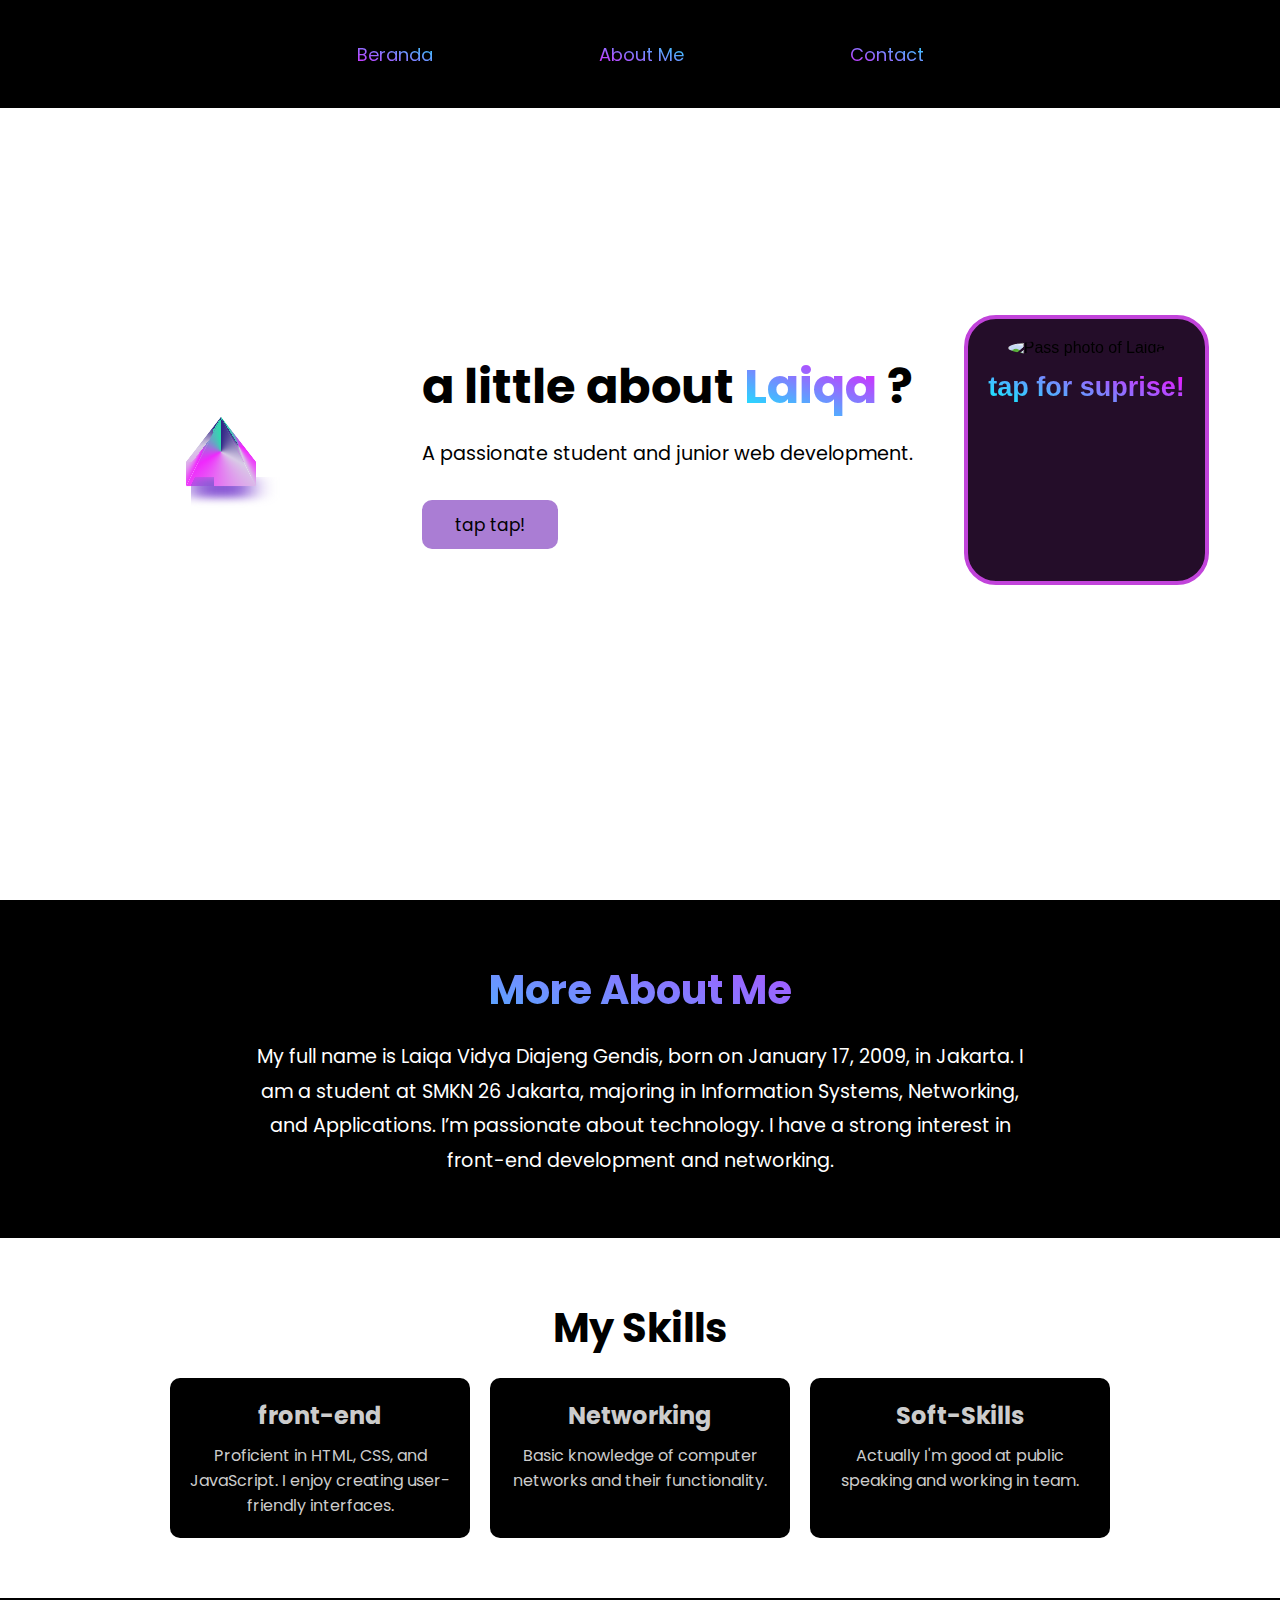
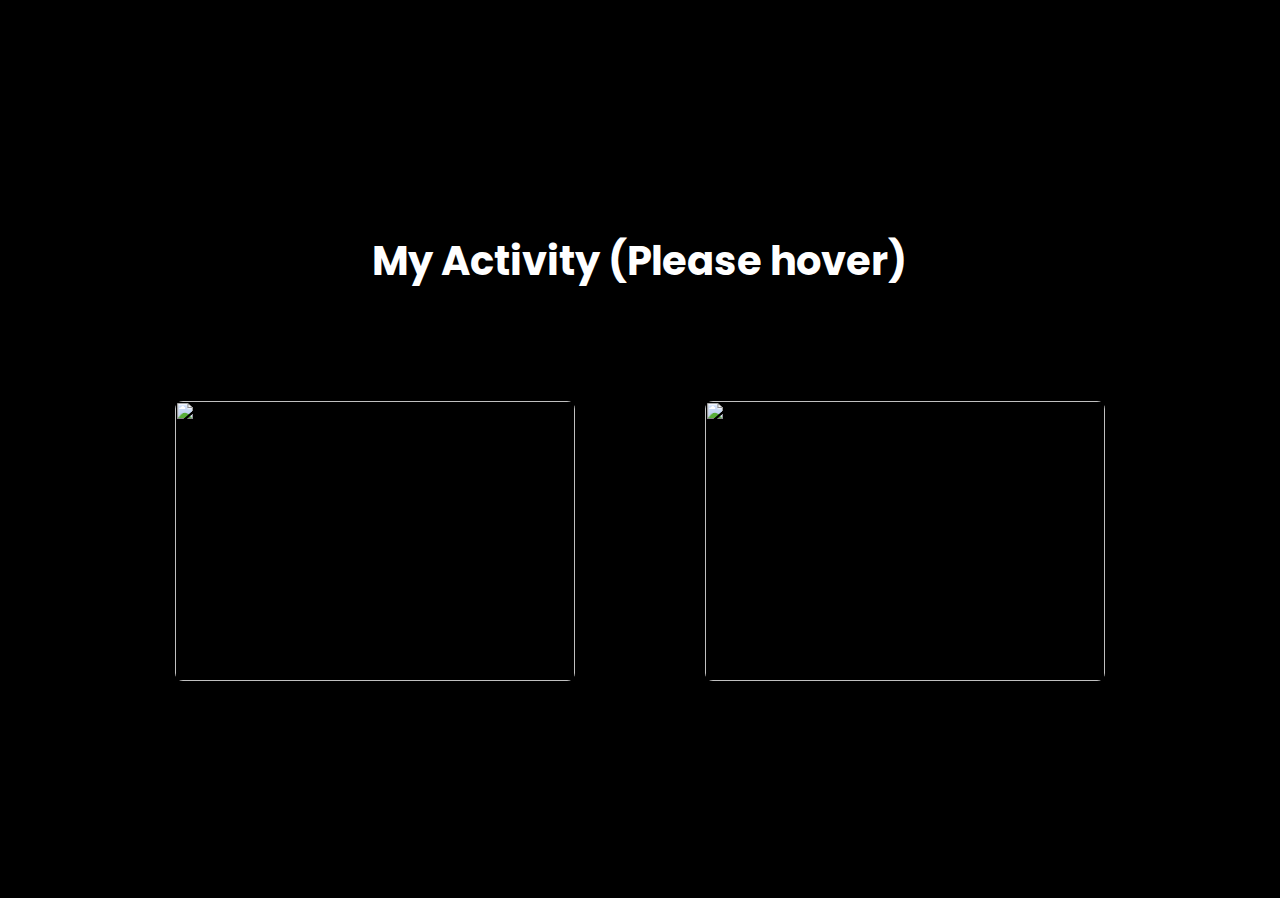
==== aboutme.html @ cf268372 "Add files via upload" ====
<!DOCTYPE html>
<html lang="en">
<head>
    <meta charset="UTF-8">
    <meta name="viewport" content="width=device-width, initial-scale=1.0">
    <title>Portofolio</title>
    <link rel="stylesheet" href="aboutme.css">
    <link rel="preconnect" href="https://fonts.googleapis.com">
    <link rel="preconnect" href="https://fonts.gstatic.com" crossorigin>
    <link href="https://fonts.googleapis.com/css2?family=Poppins:ital,wght@0,100;0,200;0,300;0,400;0,500;0,600;0,700;0,800;0,900;1,100;1,200;1,300;1,400;1,500;1,600;1,700;1,800;1,900&display=swap" rel="stylesheet">
</head>
<body>
    <!-- navbar -->
    <nav class="navbar">
        <ul>
            <li><a href="index.html" class="link">Beranda</a></li>
            <li><a href="aboutme.html" class="link">About Me</a></li>
            <li><a href="contact.html" class="link">Contact</a></li>
        </ul>
    </nav>
    <!-- navbar end -->

     <!-- Hero Section -->
     <section class="hero">
      <div class="pyramid-loader">
        <div class="wrapper1">
          <span class="side side1"></span>
          <span class="side side2"></span>
          <span class="side side3"></span>
          <span class="side side4"></span>
          <span class="shadow"></span>
        </div>  
      </div>
        <div class="container">
            <h2>a little about <span>Laiqa</span> ?</h2>
            <p>A passionate student and junior web development.</p>
            <div class="tooltip-container">
              <span class="tooltip">Hey There!</span>
              <span class="text">tap tap!</span>
            </div>

        </div>
        <div class="flip-card">
            <div class="flip-card-inner">
              <div class="flip-card-front">
                <div class="profile-image">
                  <img src="img/Pass foto.jpg" alt="Pass photo of Laiqa">
                  <div class="name">
                    tap for suprise!
                  </div>
                </div>
              </div>
              <div class="flip-card-back">
                <div class="Description">
                  <p class="description">
                    I am a passionate student currently based in Jakarta. I am dedicated to constantly learning and growing in tech.
                  </p>
                  <div class="socialbar">
                    <a id="github" href="https://github.com/Laiqqa"><svg viewBox="0 0 16 16" class="bi bi-github" fill="currentColor" height="16" width="16" xmlns="http://www.w3.org/2000/svg">
                  <path d="M8 0C3.58 0 0 3.58 0 8c0 3.54 2.29 6.53 5.47 7.59.4.07.55-.17.55-.38 0-.19-.01-.82-.01-1.49-2.01.37-2.53-.49-2.69-.94-.09-.23-.48-.94-.82-1.13-.28-.15-.68-.52-.01-.53.63-.01 1.08.58 1.23.82.72 1.21 1.87.87 2.33.66.07-.52.28-.87.51-1.07-1.78-.2-3.64-.89-3.64-3.95 0-.87.31-1.59.82-2.15-.08-.2-.36-1.02.08-2.12 0 0 .67-.21 2.2.82.64-.18 1.32-.27 2-.27.68 0 1.36.09 2 .27 1.53-1.04 2.2-.82 2.2-.82.44 1.1.16 1.92.08 2.12.51.56.82 1.27.82 2.15 0 3.07-1.87 3.75-3.65 3.95.29.25.54.73.54 1.48 0 1.07-.01 1.93-.01 2.2 0 .21.15.46.55.38A8.012 8.012 0 0 0 16 8c0-4.42-3.58-8-8-8z"></path>
                </svg></a>
          
                    <a id="instagram" href="https://www.instagram.com/laiqav"><svg viewBox="0 0 16 16" class="bi bi-instagram" fill="currentColor" height="16" width="16" xmlns="http://www.w3.org/2000/svg">
                  <path d="M8 0C5.829 0 5.556.01 4.703.048 3.85.088 3.269.222 2.76.42a3.917 3.917 0 0 0-1.417.923A3.927 3.927 0 0 0 .42 2.76C.222 3.268.087 3.85.048 4.7.01 5.555 0 5.827 0 8.001c0 2.172.01 2.444.048 3.297.04.852.174 1.433.372 1.942.205.526.478.972.923 1.417.444.445.89.719 1.416.923.51.198 1.09.333 1.942.372C5.555 15.99 5.827 16 8 16s2.444-.01 3.298-.048c.851-.04 1.434-.174 1.943-.372a3.916 3.916 0 0 0 1.416-.923c.445-.445.718-.891.923-1.417.197-.509.332-1.09.372-1.942C15.99 10.445 16 10.173 16 8s-.01-2.445-.048-3.299c-.04-.851-.175-1.433-.372-1.941a3.926 3.926 0 0 0-.923-1.417A3.911 3.911 0 0 0 13.24.42c-.51-.198-1.092-.333-1.943-.372C10.443.01 10.172 0 7.998 0h.003zm-.717 1.442h.718c2.136 0 2.389.007 3.232.046.78.035 1.204.166 1.486.275.373.145.64.319.92.599.28.28.453.546.598.92.11.281.24.705.275 1.485.039.843.047 1.096.047 3.231s-.008 2.389-.047 3.232c-.035.78-.166 1.203-.275 1.485a2.47 2.47 0 0 1-.599.919c-.28.28-.546.453-.92.598-.28.11-.704.24-1.485.276-.843.038-1.096.047-3.232.047s-2.39-.009-3.233-.047c-.78-.036-1.203-.166-1.485-.276a2.478 2.478 0 0 1-.92-.598 2.48 2.48 0 0 1-.6-.92c-.109-.281-.24-.705-.275-1.485-.038-.843-.046-1.096-.046-3.233 0-2.136.008-2.388.046-3.231.036-.78.166-1.204.276-1.486.145-.373.319-.64.599-.92.28-.28.546-.453.92-.598.282-.11.705-.24 1.485-.276.738-.034 1.024-.044 2.515-.045v.002zm4.988 1.328a.96.96 0 1 0 0 1.92.96.96 0 0 0 0-1.92zm-4.27 1.122a4.109 4.109 0 1 0 0 8.217 4.109 4.109 0 0 0 0-8.217zm0 1.441a2.667 2.667 0 1 1 0 5.334 2.667 2.667 0 0 1 0-5.334z"></path>
                </svg></a>
          
                    <a id="facebook" href="https://www.instagram.com/laiqav"><svg viewBox="0 0 16 16" class="bi bi-facebook" fill="currentColor" height="16" width="16" xmlns="http://www.w3.org/2000/svg">
                  <path d="M16 8.049c0-4.446-3.582-8.05-8-8.05C3.58 0-.002 3.603-.002 8.05c0 4.017 2.926 7.347 6.75 7.951v-5.625h-2.03V8.05H6.75V6.275c0-2.017 1.195-3.131 3.022-3.131.876 0 1.791.157 1.791.157v1.98h-1.009c-.993 0-1.303.621-1.303 1.258v1.51h1.218l-.354 2.326H9.25V16c3.824-.604 6.75-3.934 6.75-7.951z"></path>
                </svg></a>
          
                    <a id="twitter" href="https://www.instagram.com/laiqav"><svg viewBox="0 0 16 16" class="bi bi-twitter" fill="currentColor" height="16" width="16" xmlns="http://www.w3.org/2000/svg">
                  <path d="M5.026 15c6.038 0 9.341-5.003 9.341-9.334 0-.14 0-.282-.006-.422A6.685 6.685 0 0 0 16 3.542a6.658 6.658 0 0 1-1.889.518 3.301 3.301 0 0 0 1.447-1.817 6.533 6.533 0 0 1-2.087.793A3.286 3.286 0 0 0 7.875 6.03a9.325 9.325 0 0 1-6.767-3.429 3.289 3.289 0 0 0 1.018 4.382A3.323 3.323 0 0 1 .64 6.575v.045a3.288 3.288 0 0 0 2.632 3.218 3.203 3.203 0 0 1-.865.115 3.23 3.23 0 0 1-.614-.057 3.283 3.283 0 0 0 3.067 2.277A6.588 6.588 0 0 1 .78 13.58a6.32 6.32 0 0 1-.78-.045A9.344 9.344 0 0 0 5.026 15z"></path>
                </svg></a>
                    </div>
                </div>
              </div>
            </div>
          </div>
        </div>
    </section>

    <!-- About Me Section -->
    <section id="about" class="about">
        <div class="container">
            <h2>More About Me</h2>
            <p>My full name is Laiqa Vidya Diajeng Gendis, born on January 17, 2009, in Jakarta. I am a student at SMKN 26 Jakarta, majoring in Information Systems, Networking, and Applications. I’m passionate about technology. I have a strong interest in front-end development and networking.</p>
        </div>
    </section>

    <!-- Skills Section -->
    <section id="skills" class="skills">
        <div class="container">
            <h2>My Skills</h2>
            <div class="skills-list">
                <div class="skill-card">
                    <i class="fa-solid fa-network-wired"></i>
                    <h3>front-end</h3>
                    <p>Proficient in HTML, CSS, and JavaScript. I enjoy creating user-friendly interfaces.</p>
                </div>
                <div class="skill-card">
                    <i class="fa-solid fa-network-wired"></i>
                    <h3>Networking</h3>
                    <p>Basic knowledge of computer networks and their functionality.</p>
                </div>
                <div class="skill-card">
                    <i class="fa-solid fa-user-shield"></i>
                    <h3>Soft-Skills</h3>
                    <p>Actually I'm good at public speaking and working in team.</p>
                </div>
            </div>
        </div>
    </section>
    
    <!-- activity --> 
      <section id="activity" class="activity">
          <div class="container">
              <h2>My Activity (Please hover)</h2>
              <br>
              <br>
              <br>
              <div class="activity-list">
                <div class="card">
                  <div class="image-box">
                    <img src="img/itc.jpg">
                  </div>
                  <div class="content">
                    <h2>IT Club</h2>
                    <p>Every Friday Afternoon, I usually attend the IT Club in the SIJA building with the mentors. Such cool agenda (so sigma)</p>
                  </div>
                </div>
                <div class="card">
                  <div class="image-box">
                    <img src="img/ec.jpg">
                  </div>
                  <div class="content">
                    <h2>English Club</h2>
                    <p>Every Tuesday after school time, I join the English Club agenda in the English Lab with my seniors. It such an enjoy activity!</p>
                  </div>
                </div>
              </div>
          </div>
      </section>
    <!-- activity end -->
</body>
</html>
---- aboutme.css ----
* {
    margin: 0;
    padding: 0;
    box-sizing: border-box;
    scroll-behavior: smooth;
}

/* navbar */
.navbar {
    width: 100%;
    height: 12vh;
    background-color: black;
    display: flex;
    justify-content: space-around;
    align-items: center;
    position: fixed;
    z-index: 99;
  }
  
  .navbar ul {
    display: flex;
    justify-content: center;
    align-items: center;
    gap: 150px;
  }
  
  ul {
  display: flex;
  gap: 1.2rem;
  list-style: none;
  font-family: "Poppins", sans-serif;

}

.link {
  text-decoration: none;
  color: #fff;
  -webkit-text-fill-color: transparent;
  background: linear-gradient(20deg, magenta, cyan); 
  -webkit-background-clip: text;
  font-size: 18px;
  padding: 0.5rem;
  position: relative;
}

.link::before {
  content: "";
  position: absolute;
  width: 100%;
  height: 2px;
  background: #fff;
  border-radius: 5px;
  transform: scaleX(0);
  transition: all 0.6s ease;
}

.link::before {
  bottom: 0;
  left: 0;
}

.link:hover::before {
  transform: scaleX(1);
}
/* navbar end */

/* pyramid */
.pyramid-loader {
  position: relative;
  width: 300px;
  height: 300px;
  display: block;
  transform-style: preserve-3d;
  transform: rotateX(-20deg);
}

.wrapper1 {
  position: relative;
  width: 100%;
  height: 100%;
  transform-style: preserve-3d;
  animation: spin 4s linear infinite;
}

@keyframes spin {
  100% {
    transform: rotateY(360deg);
  }
}

.pyramid-loader .wrapper1 .side {
  width: 70px;
  height: 70px;
  position: absolute;
  top: 0;
  left: 0;
  right: 0;
  bottom: 0;
  margin: auto;
  transform-origin: center top;
  clip-path: polygon(50% 0%, 0% 100%, 100% 100%);
}

.pyramid-loader .wrapper1 .side1 {
  transform: rotateZ(-30deg) rotateY(90deg);
  background: conic-gradient( #2BDEAC, #F028FD, #D8CCE6, #2F2585);
}

.pyramid-loader .wrapper1 .side2 {
  transform: rotateZ(30deg) rotateY(90deg);
  background: conic-gradient( #2F2585, #D8CCE6, #F028FD, #2BDEAC);
}

.pyramid-loader .wrapper1 .side3 {
  transform: rotateX(30deg);
  background: conic-gradient( #2F2585, #D8CCE6, #F028FD, #2BDEAC);
}

.pyramid-loader .wrapper1 .side4 {
  transform: rotateX(-30deg);
  background: conic-gradient( #2BDEAC, #F028FD, #D8CCE6, #2F2585);
}

.pyramid-loader .wrapper1 .shadow {
  width: 60px;
  height: 60px;
  background: #8B5AD5;
  position: absolute;
  top: 0;
  left: 0;
  right: 0;
  bottom: 0;
  margin: auto;
  transform: rotateX(90deg) translateZ(-40px);
  filter: blur(12px);
}

.hero {
    height: 100vh;
    background-color: white;
    display: flex;
    align-items: center;
    justify-content: space-evenly;
    color: black;
    text-align: start;
    padding: 20px;
    font-family: "poppins", sans-serif;
}

.hero h2 {
    font-size: 3rem;
    margin-bottom: 1rem;
}

.hero h2 span {
    color: pink;
    -webkit-text-fill-color: transparent;
    background: linear-gradient(20deg, cyan, magenta); 
    -webkit-background-clip: text;
}

.hero p {
    font-size: 1.2rem;
    margin-bottom: 2rem;
}

.tooltip-container {
  --background: rgb(170, 125, 212);
  background: var(--background);
  position: relative;
  cursor: pointer;
  transition: all 0.2s;
  font-size: 17px;
  border-radius: 10px;
  width: 8em;

  display: flex;
  justify-content: center;
  align-items: center;
}

.tooltip {
  position: absolute;
  top: 0;
  left: 30%;
  transform: translateX(-50%);
  padding: 0.3em 0.6em;
  opacity: 0;
  pointer-events: none;
  transition: all 0.3s;
  background: var(--background);
  border-radius: 5px;
  width: 7em;
  text-align: center;
}

.tooltip::before {
  position: absolute;
  content: "";
  height: 0.6em;
  width: 0.6em;
  bottom: -0.2em;
  left: 50%;
  transform: translate(-50%) rotate(45deg);
  background: var(--background);
}

.tooltip-container:hover .tooltip {
  top: -100%;
  opacity: 1;
  visibility: visible;
  pointer-events: auto;
  animation: shake 500ms ease-in-out forwards;
}

@keyframes shake {
  0% {
    transform: rotate(2deg);
  }
  50% {
    transform: rotate(-3deg);
  }
  70% {
    transform: rotate(3deg);
  }

  100% {
    transform: rotate(0deg);
  }
}

.text {
  position: relative;
  padding: 0.7em 1.8em;
  overflow: hidden;
}

.text::before {
  content: "(^_^)/";
  position: absolute;
  top: 100%;
  left: 50%;
  transform: translateX(-50%);
  padding: inherit;
  background-color: var(--background);
  transition: 0.3s;
}

.tooltip-container:hover .text::before {
  top: 0;
}


 /* flip-card */
 .flip-card {
    background-color: transparent;
    width: 245px;
    height: 270px;
    perspective: 1000px;
    font-family: 'Segoe UI', Tahoma, Geneva, Verdana, sans-serif;
  }
  
  .flip-card-inner {
    position: relative;
    width: 100%;
    height: 100%;
    text-align: center;
    transition: transform 0.6s;
    transform-style: preserve-3d;
  }
  
  .flip-card-front, .flip-card-back {
    position: absolute;
    width: 100%;
    height: 100%;
    padding: 5px;
    border-radius: 2em;
    backface-visibility: hidden;
  }
  
  .flip-card-front {
    background-color: #240d29;
    border: 4px solid #c143da;
  }
  
  img {
    background-color: transparent;
    border: none;
    margin-top: 15px;
    border-radius: 50%; 
    width: 150px; 
    height: 150px;
    object-fit: cover; 
  }
  
  .pfp {
    border-radius: 35em;
    fill: #c143da;
  }
  
  .name {
    margin-top: 15px;
    font-size: 27px;
    color: white;
    -webkit-text-fill-color: transparent;
    background: linear-gradient(20deg, cyan, magenta); 
    -webkit-background-clip: text;
    font-weight: bold;
  }
  
  .flip-card-back {
    background-color: #240d29;
    border: 4px solid #c143da;
    transform: rotateY(180deg);
    padding: 11px;
  }
  
  .description {
    margin-top: 10px;
    font-size: 14px;
    letter-spacing: 1px;
    color: white;
  }
  
  .socialbar {
    background-color: transparent;
    border-radius: 3em;
    width: 90%;
    padding: 14px;
    margin-top: 11px;
    margin-left: 10px;
    word-spacing: 24px;
    color: white;
  }
  
  .socialbar svg {
    transition: 0.4s;
    width: 20px;
    height: 20px;
    color: #c143da;
  }
  
  .socialbar svg:hover {
    color: white;
  }
  
  .flip-card:hover .flip-card-inner {
    transform: rotateY(180deg);
  }  

/* About Section */
.about {
    padding: 60px 20px;
    background: black;
    text-align: center;
    font-family: "poppins", sans-serif;
}

.about h2 {
    font-size: 2.5rem;
    margin-bottom: 20px;
    color: white;
    -webkit-text-fill-color: transparent;
    background: linear-gradient(20deg, cyan, magenta); 
    -webkit-background-clip: text;
}

.about p {
    font-size: 1.2rem;
    line-height: 1.8;
    color: white;
    max-width: 800px;
    margin: 0 auto;
}

/* Skills Section */
.skills {
    padding: 60px 20px;
    background: white;
    color: black;
    text-align: center;
    font-family: "poppins", sans-serif;
}

.skills h2 {
    font-size: 2.5rem;
    margin-bottom: 20px;
    color: black;
}

.skills-list {
    display: flex;
    flex-wrap: wrap;
    justify-content: center;
    gap: 20px;
}

.skill-card {
    background:black;
    padding: 20px;
    border-radius: 10px;
    width: 300px;
    text-align: center;
    transition: transform 0.3s ease;
}

.skill-card:hover {
    transform: scale(1.05);
}

.skill-card i {
    font-size: 2.5rem;
    margin-bottom: 10px;
    color: black;
}

.skill-card h3 {
    font-size: 1.5rem;
    margin-bottom: 10px;
    color: #ccc;
}

.skill-card p {
    font-size: 1rem;
    color: #ccc;
}

/* acticity */
.activity {
  height: 100vh;
  background-color: black;
  display: flex;
  align-items: center;
  justify-content: space-evenly;
  color: white;
  text-align: start;
  padding: 20px;
  font-family: "poppins", sans-serif;
}

.activity h2 {
  font-size: 2.5rem;
  margin-bottom: 20px;
  color: white;
  text-align: center;
}

.activity-list {
  display: flex;
  flex-wrap: wrap;
  justify-content: center;
  gap: 130px;
}


.card {
  width: 400px;
  aspect-ratio: 1 / 0.7;
  border-radius: 8px;
  position: relative;
  cursor: pointer;
}
.card .image-box {
  width: 100%;
  height: 100%;
  border-radius: inherit;
}
.card .image-box img {
  width: 100%;
  height: 100%;
  object-fit: cover;
  object-position: 50% 90%;
  border-radius: inherit;
  transition: 0.5s ease-in-out;
}

.card::after {
  content: "";
  position: absolute;
  inset: 0;
  border: 2px solid white;
  border-radius: inherit;
  opacity: 0;
  transition: 0.4s ease-in-out;
}

.card:hover img {
  filter: grayscale(1) brightness(0.4);
}
.card:hover::after {
  opacity: 1;
  inset: 20px;
}

.content {
  width: 80%;
  position: absolute;
  top: 50%;
  left: 50%;
  transform: translate(-50%, -50%);
  text-align: center;
}

.content h2,
.content p {
  opacity: 0;
  transition: 0.4s 0.2s ease;
}
.content h2 {
  margin-bottom: 12px;
  scale: 0.7;
}
.content p {
  font-size: 14px;
  line-height: 1.5;
  color: #d1d1d1;
  transform: translateY(50%);
}
.card:hover .content h2 {
  scale: 1;
  opacity: 1;
}
.card:hover .content P {
  opacity: 1;
  transform: translateY(0);
}
/* activity end */
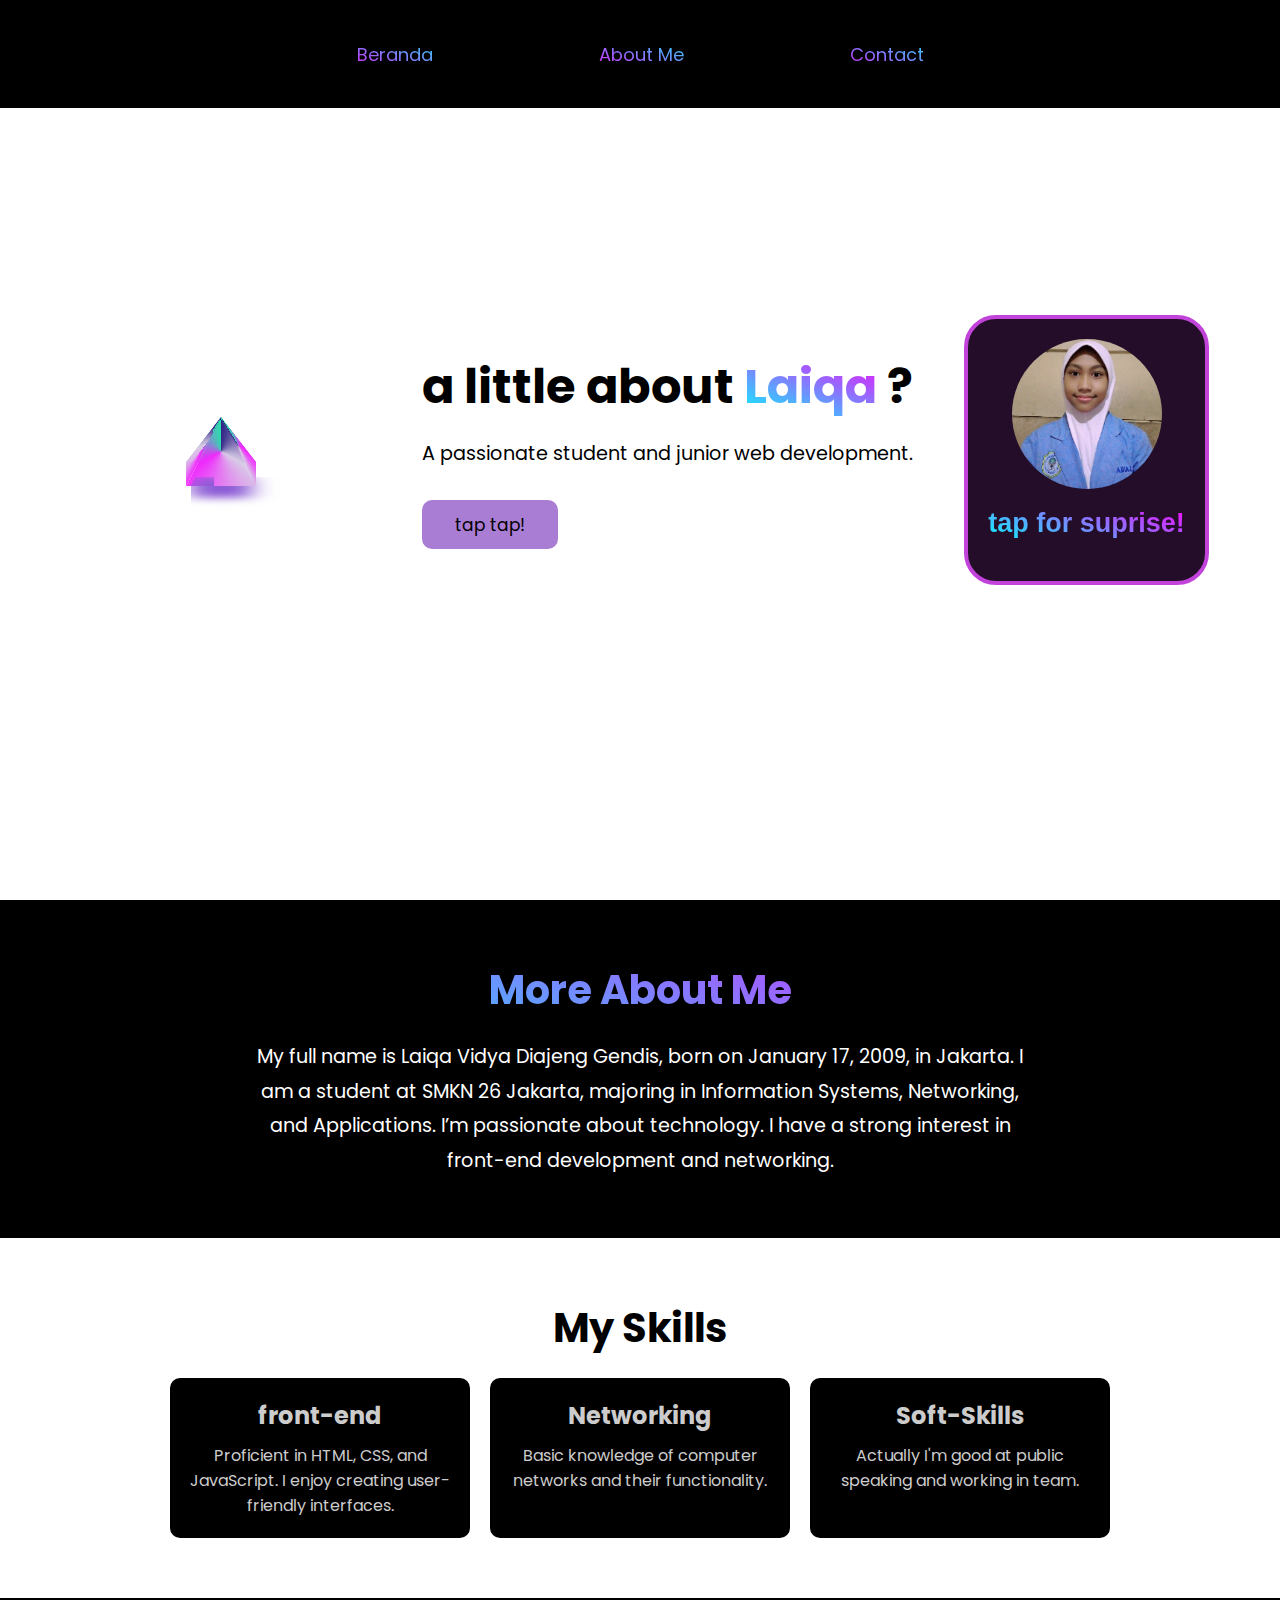
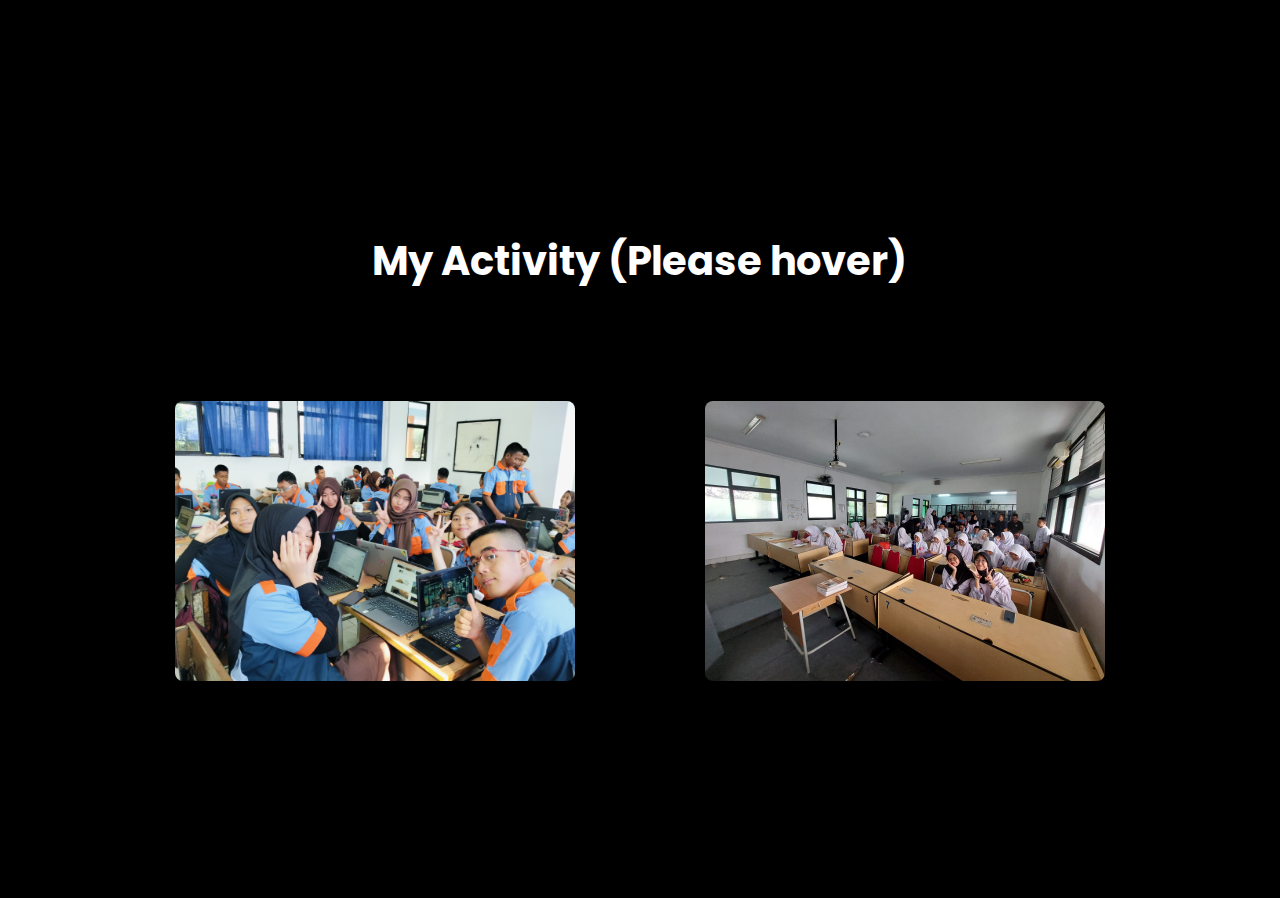
==== commit 5d219cb2: "Update aboutme.html" ====
--- a/aboutme.html
+++ b/aboutme.html
@@ -44,7 +44,7 @@
             <div class="flip-card-inner">
               <div class="flip-card-front">
                 <div class="profile-image">
-                  <img src="img/Pass foto.jpg" alt="Pass photo of Laiqa">
+                  <img src="Pass foto.jpg" alt="Pass photo of Laiqa">
                   <div class="name">
                     tap for suprise!
                   </div>
@@ -121,7 +121,7 @@
               <div class="activity-list">
                 <div class="card">
                   <div class="image-box">
-                    <img src="img/itc.jpg">
+                    <img src="itc.jpg">
                   </div>
                   <div class="content">
                     <h2>IT Club</h2>
@@ -130,7 +130,7 @@
                 </div>
                 <div class="card">
                   <div class="image-box">
-                    <img src="img/ec.jpg">
+                    <img src="ec.jpg">
                   </div>
                   <div class="content">
                     <h2>English Club</h2>
@@ -142,4 +142,4 @@
       </section>
     <!-- activity end -->
 </body>
-</html>+</html>
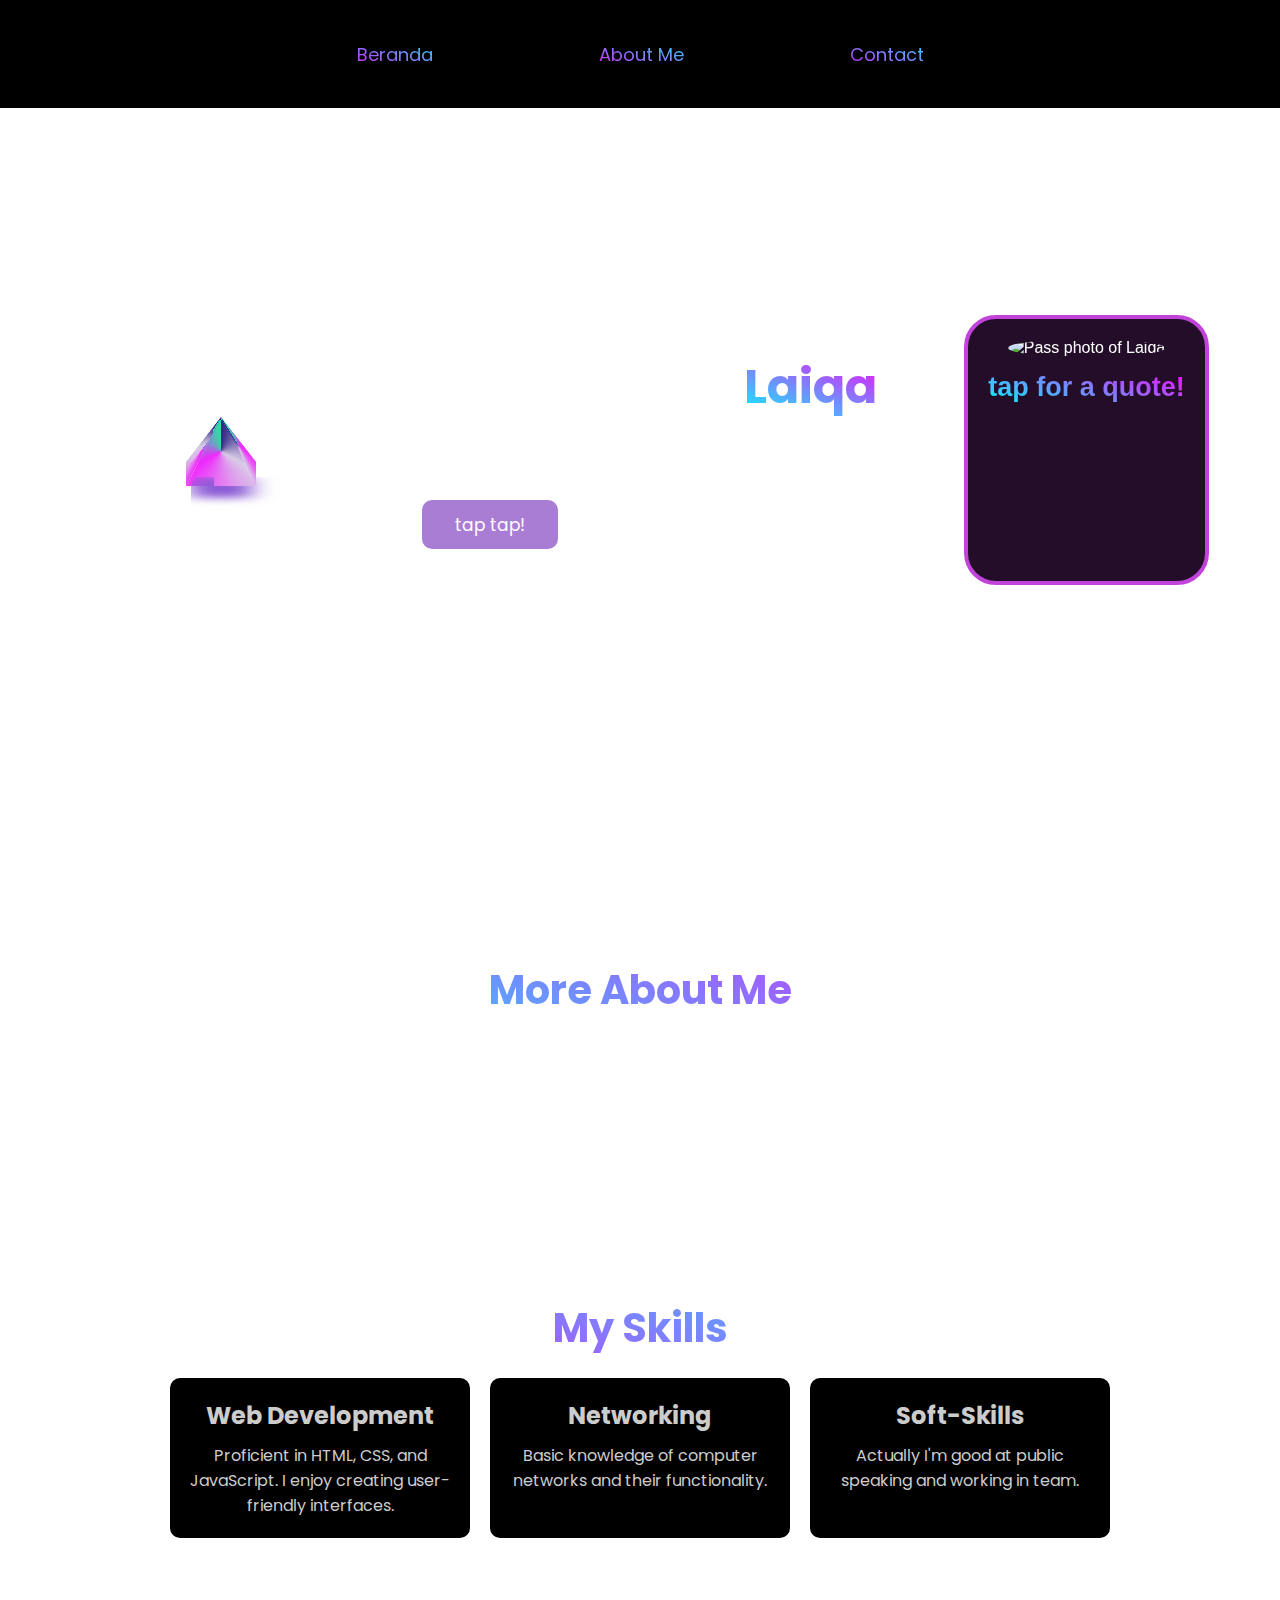
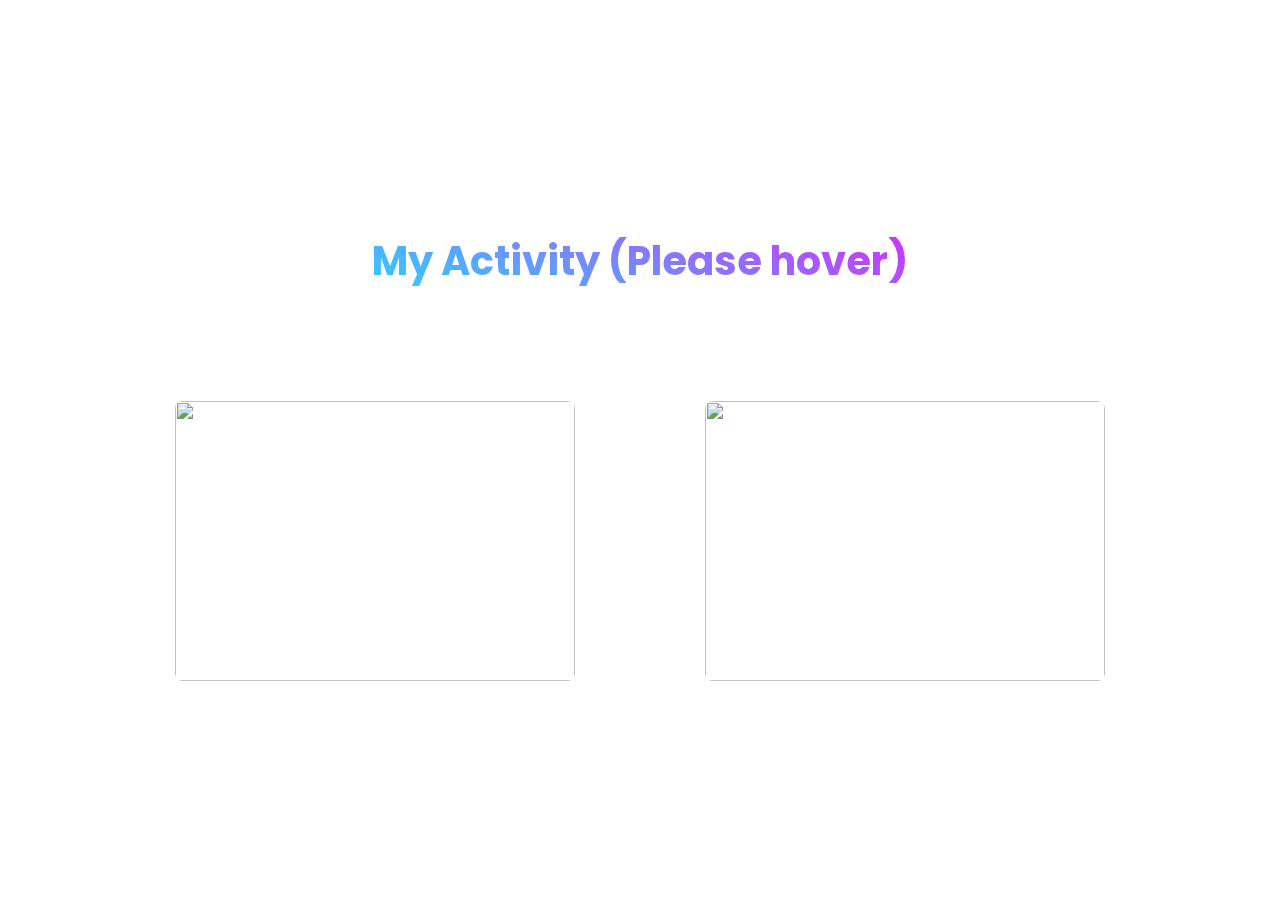
==== commit ac8be0ae: "Add files via upload" ====
--- a/aboutme.html
+++ b/aboutme.html
@@ -44,31 +44,33 @@
             <div class="flip-card-inner">
               <div class="flip-card-front">
                 <div class="profile-image">
-                  <img src="Pass foto.jpg" alt="Pass photo of Laiqa">
+                  <img src="img/Pass foto.jpg" alt="Pass photo of Laiqa">
                   <div class="name">
-                    tap for suprise!
+                    tap for a quote!
                   </div>
                 </div>
               </div>
               <div class="flip-card-back">
                 <div class="Description">
                   <p class="description">
-                    I am a passionate student currently based in Jakarta. I am dedicated to constantly learning and growing in tech.
+                  <br>
+                  <br>
+                  "Life happens, and a mother’s prayer never stops."
                   </p>
                   <div class="socialbar">
-                    <a id="github" href="https://github.com/Laiqqa"><svg viewBox="0 0 16 16" class="bi bi-github" fill="currentColor" height="16" width="16" xmlns="http://www.w3.org/2000/svg">
+                    <a id="github" href="https://github.com/Laiqqa" target="_blank"><svg viewBox="0 0 16 16" class="bi bi-github" fill="currentColor" height="16" width="16" xmlns="http://www.w3.org/2000/svg">
                   <path d="M8 0C3.58 0 0 3.58 0 8c0 3.54 2.29 6.53 5.47 7.59.4.07.55-.17.55-.38 0-.19-.01-.82-.01-1.49-2.01.37-2.53-.49-2.69-.94-.09-.23-.48-.94-.82-1.13-.28-.15-.68-.52-.01-.53.63-.01 1.08.58 1.23.82.72 1.21 1.87.87 2.33.66.07-.52.28-.87.51-1.07-1.78-.2-3.64-.89-3.64-3.95 0-.87.31-1.59.82-2.15-.08-.2-.36-1.02.08-2.12 0 0 .67-.21 2.2.82.64-.18 1.32-.27 2-.27.68 0 1.36.09 2 .27 1.53-1.04 2.2-.82 2.2-.82.44 1.1.16 1.92.08 2.12.51.56.82 1.27.82 2.15 0 3.07-1.87 3.75-3.65 3.95.29.25.54.73.54 1.48 0 1.07-.01 1.93-.01 2.2 0 .21.15.46.55.38A8.012 8.012 0 0 0 16 8c0-4.42-3.58-8-8-8z"></path>
                 </svg></a>
           
-                    <a id="instagram" href="https://www.instagram.com/laiqav"><svg viewBox="0 0 16 16" class="bi bi-instagram" fill="currentColor" height="16" width="16" xmlns="http://www.w3.org/2000/svg">
+                    <a id="instagram" href="https://www.instagram.com/laiqav" target="_blank"><svg viewBox="0 0 16 16" class="bi bi-instagram" fill="currentColor" height="16" width="16" xmlns="http://www.w3.org/2000/svg">
                   <path d="M8 0C5.829 0 5.556.01 4.703.048 3.85.088 3.269.222 2.76.42a3.917 3.917 0 0 0-1.417.923A3.927 3.927 0 0 0 .42 2.76C.222 3.268.087 3.85.048 4.7.01 5.555 0 5.827 0 8.001c0 2.172.01 2.444.048 3.297.04.852.174 1.433.372 1.942.205.526.478.972.923 1.417.444.445.89.719 1.416.923.51.198 1.09.333 1.942.372C5.555 15.99 5.827 16 8 16s2.444-.01 3.298-.048c.851-.04 1.434-.174 1.943-.372a3.916 3.916 0 0 0 1.416-.923c.445-.445.718-.891.923-1.417.197-.509.332-1.09.372-1.942C15.99 10.445 16 10.173 16 8s-.01-2.445-.048-3.299c-.04-.851-.175-1.433-.372-1.941a3.926 3.926 0 0 0-.923-1.417A3.911 3.911 0 0 0 13.24.42c-.51-.198-1.092-.333-1.943-.372C10.443.01 10.172 0 7.998 0h.003zm-.717 1.442h.718c2.136 0 2.389.007 3.232.046.78.035 1.204.166 1.486.275.373.145.64.319.92.599.28.28.453.546.598.92.11.281.24.705.275 1.485.039.843.047 1.096.047 3.231s-.008 2.389-.047 3.232c-.035.78-.166 1.203-.275 1.485a2.47 2.47 0 0 1-.599.919c-.28.28-.546.453-.92.598-.28.11-.704.24-1.485.276-.843.038-1.096.047-3.232.047s-2.39-.009-3.233-.047c-.78-.036-1.203-.166-1.485-.276a2.478 2.478 0 0 1-.92-.598 2.48 2.48 0 0 1-.6-.92c-.109-.281-.24-.705-.275-1.485-.038-.843-.046-1.096-.046-3.233 0-2.136.008-2.388.046-3.231.036-.78.166-1.204.276-1.486.145-.373.319-.64.599-.92.28-.28.546-.453.92-.598.282-.11.705-.24 1.485-.276.738-.034 1.024-.044 2.515-.045v.002zm4.988 1.328a.96.96 0 1 0 0 1.92.96.96 0 0 0 0-1.92zm-4.27 1.122a4.109 4.109 0 1 0 0 8.217 4.109 4.109 0 0 0 0-8.217zm0 1.441a2.667 2.667 0 1 1 0 5.334 2.667 2.667 0 0 1 0-5.334z"></path>
                 </svg></a>
           
-                    <a id="facebook" href="https://www.instagram.com/laiqav"><svg viewBox="0 0 16 16" class="bi bi-facebook" fill="currentColor" height="16" width="16" xmlns="http://www.w3.org/2000/svg">
+                    <a id="facebook" href="https://github.com/Laiqqa" target="_blank"><svg viewBox="0 0 16 16" class="bi bi-facebook" fill="currentColor" height="16" width="16" xmlns="http://www.w3.org/2000/svg">
                   <path d="M16 8.049c0-4.446-3.582-8.05-8-8.05C3.58 0-.002 3.603-.002 8.05c0 4.017 2.926 7.347 6.75 7.951v-5.625h-2.03V8.05H6.75V6.275c0-2.017 1.195-3.131 3.022-3.131.876 0 1.791.157 1.791.157v1.98h-1.009c-.993 0-1.303.621-1.303 1.258v1.51h1.218l-.354 2.326H9.25V16c3.824-.604 6.75-3.934 6.75-7.951z"></path>
                 </svg></a>
           
-                    <a id="twitter" href="https://www.instagram.com/laiqav"><svg viewBox="0 0 16 16" class="bi bi-twitter" fill="currentColor" height="16" width="16" xmlns="http://www.w3.org/2000/svg">
+                    <a id="twitter" href="https://www.instagram.com/laiqav" target="_blank"><svg viewBox="0 0 16 16" class="bi bi-twitter" fill="currentColor" height="16" width="16" xmlns="http://www.w3.org/2000/svg">
                   <path d="M5.026 15c6.038 0 9.341-5.003 9.341-9.334 0-.14 0-.282-.006-.422A6.685 6.685 0 0 0 16 3.542a6.658 6.658 0 0 1-1.889.518 3.301 3.301 0 0 0 1.447-1.817 6.533 6.533 0 0 1-2.087.793A3.286 3.286 0 0 0 7.875 6.03a9.325 9.325 0 0 1-6.767-3.429 3.289 3.289 0 0 0 1.018 4.382A3.323 3.323 0 0 1 .64 6.575v.045a3.288 3.288 0 0 0 2.632 3.218 3.203 3.203 0 0 1-.865.115 3.23 3.23 0 0 1-.614-.057 3.283 3.283 0 0 0 3.067 2.277A6.588 6.588 0 0 1 .78 13.58a6.32 6.32 0 0 1-.78-.045A9.344 9.344 0 0 0 5.026 15z"></path>
                 </svg></a>
                     </div>
@@ -94,7 +96,7 @@
             <div class="skills-list">
                 <div class="skill-card">
                     <i class="fa-solid fa-network-wired"></i>
-                    <h3>front-end</h3>
+                    <h3>Web Development</h3>
                     <p>Proficient in HTML, CSS, and JavaScript. I enjoy creating user-friendly interfaces.</p>
                 </div>
                 <div class="skill-card">
@@ -121,7 +123,7 @@
               <div class="activity-list">
                 <div class="card">
                   <div class="image-box">
-                    <img src="itc.jpg">
+                    <img src="img/itc.jpg">
                   </div>
                   <div class="content">
                     <h2>IT Club</h2>
@@ -130,7 +132,7 @@
                 </div>
                 <div class="card">
                   <div class="image-box">
-                    <img src="ec.jpg">
+                    <img src="img/ec.jpg">
                   </div>
                   <div class="content">
                     <h2>English Club</h2>
@@ -142,4 +144,4 @@
       </section>
     <!-- activity end -->
 </body>
-</html>
+</html>--- a/aboutme.css
+++ b/aboutme.css
@@ -137,11 +137,11 @@
 
 .hero {
     height: 100vh;
-    background-color: white;
+    background: white url(img/bg3.jpg) center/cover;
     display: flex;
     align-items: center;
     justify-content: space-evenly;
-    color: black;
+    color: white;
     text-align: start;
     padding: 20px;
     font-family: "poppins", sans-serif;
@@ -351,7 +351,7 @@
 /* About Section */
 .about {
     padding: 60px 20px;
-    background: black;
+    background: white url(img/bg4.jpg) center/cover;
     text-align: center;
     font-family: "poppins", sans-serif;
 }
@@ -376,7 +376,7 @@
 /* Skills Section */
 .skills {
     padding: 60px 20px;
-    background: white;
+    background: white url(img/bg5.jpg) center/cover;
     color: black;
     text-align: center;
     font-family: "poppins", sans-serif;
@@ -385,7 +385,10 @@
 .skills h2 {
     font-size: 2.5rem;
     margin-bottom: 20px;
-    color: black;
+    color: white;
+    -webkit-text-fill-color: transparent;
+    background: linear-gradient(20deg, magenta, cyan);
+    -webkit-background-clip: text;
 }
 
 .skills-list {
@@ -433,6 +436,7 @@
   align-items: center;
   justify-content: space-evenly;
   color: white;
+  background: url(img/bg.jpg);
   text-align: start;
   padding: 20px;
   font-family: "poppins", sans-serif;
@@ -443,6 +447,9 @@
   margin-bottom: 20px;
   color: white;
   text-align: center;
+  -webkit-text-fill-color: transparent;
+  background: linear-gradient(20deg, cyan, magenta); 
+  -webkit-background-clip: text;
 }
 
 .activity-list {
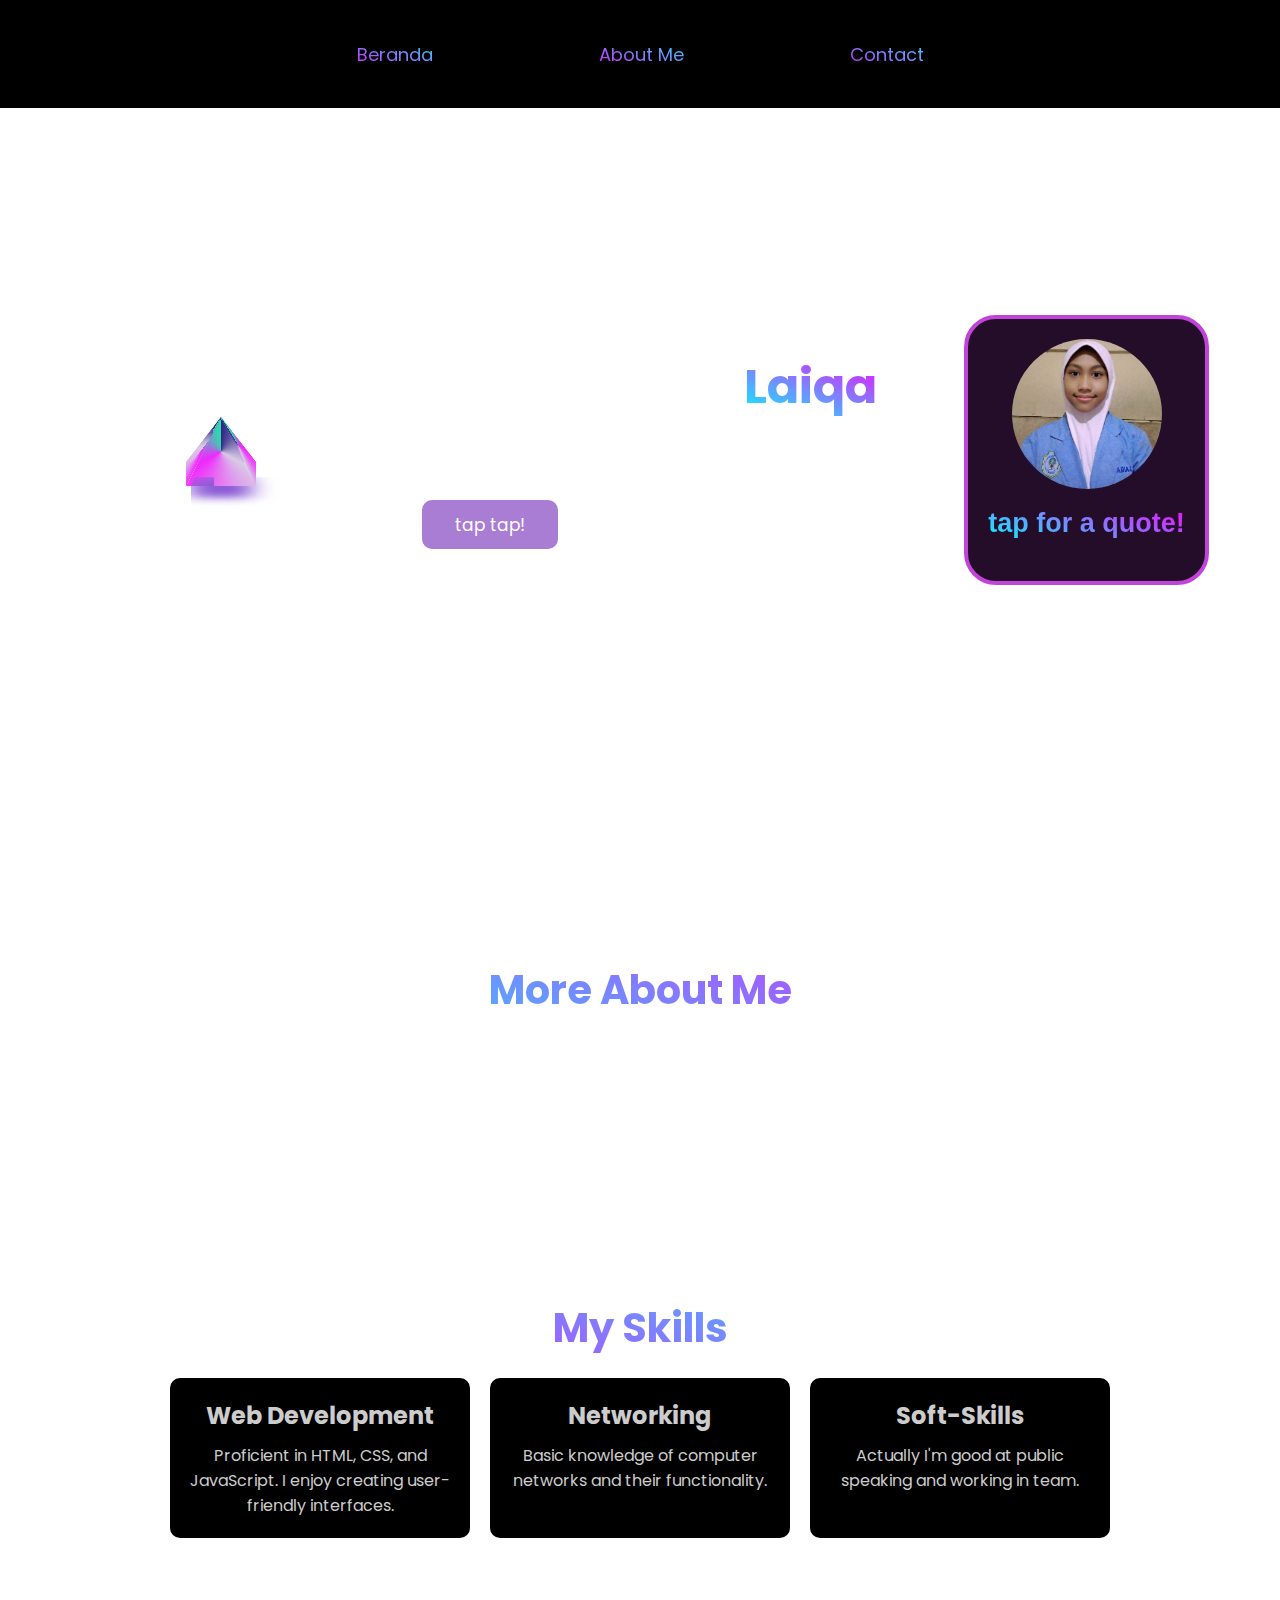
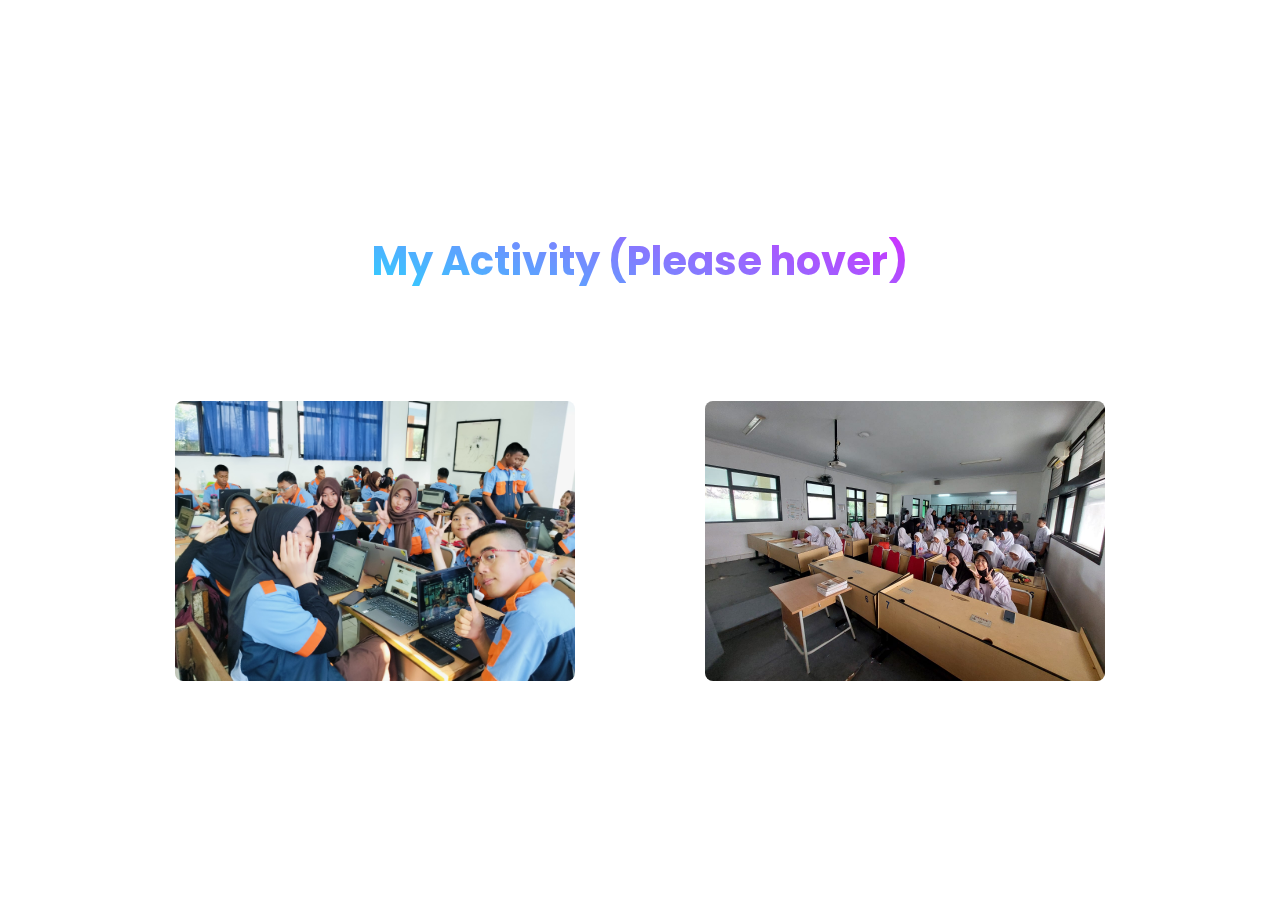
==== commit 2e3da64c: "Update aboutme.html" ====
--- a/aboutme.html
+++ b/aboutme.html
@@ -44,7 +44,7 @@
             <div class="flip-card-inner">
               <div class="flip-card-front">
                 <div class="profile-image">
-                  <img src="img/Pass foto.jpg" alt="Pass photo of Laiqa">
+                  <img src="Pass foto.jpg" alt="Pass photo of Laiqa">
                   <div class="name">
                     tap for a quote!
                   </div>
@@ -123,7 +123,7 @@
               <div class="activity-list">
                 <div class="card">
                   <div class="image-box">
-                    <img src="img/itc.jpg">
+                    <img src="itc.jpg">
                   </div>
                   <div class="content">
                     <h2>IT Club</h2>
@@ -132,7 +132,7 @@
                 </div>
                 <div class="card">
                   <div class="image-box">
-                    <img src="img/ec.jpg">
+                    <img src="ec.jpg">
                   </div>
                   <div class="content">
                     <h2>English Club</h2>
@@ -144,4 +144,4 @@
       </section>
     <!-- activity end -->
 </body>
-</html>+</html>
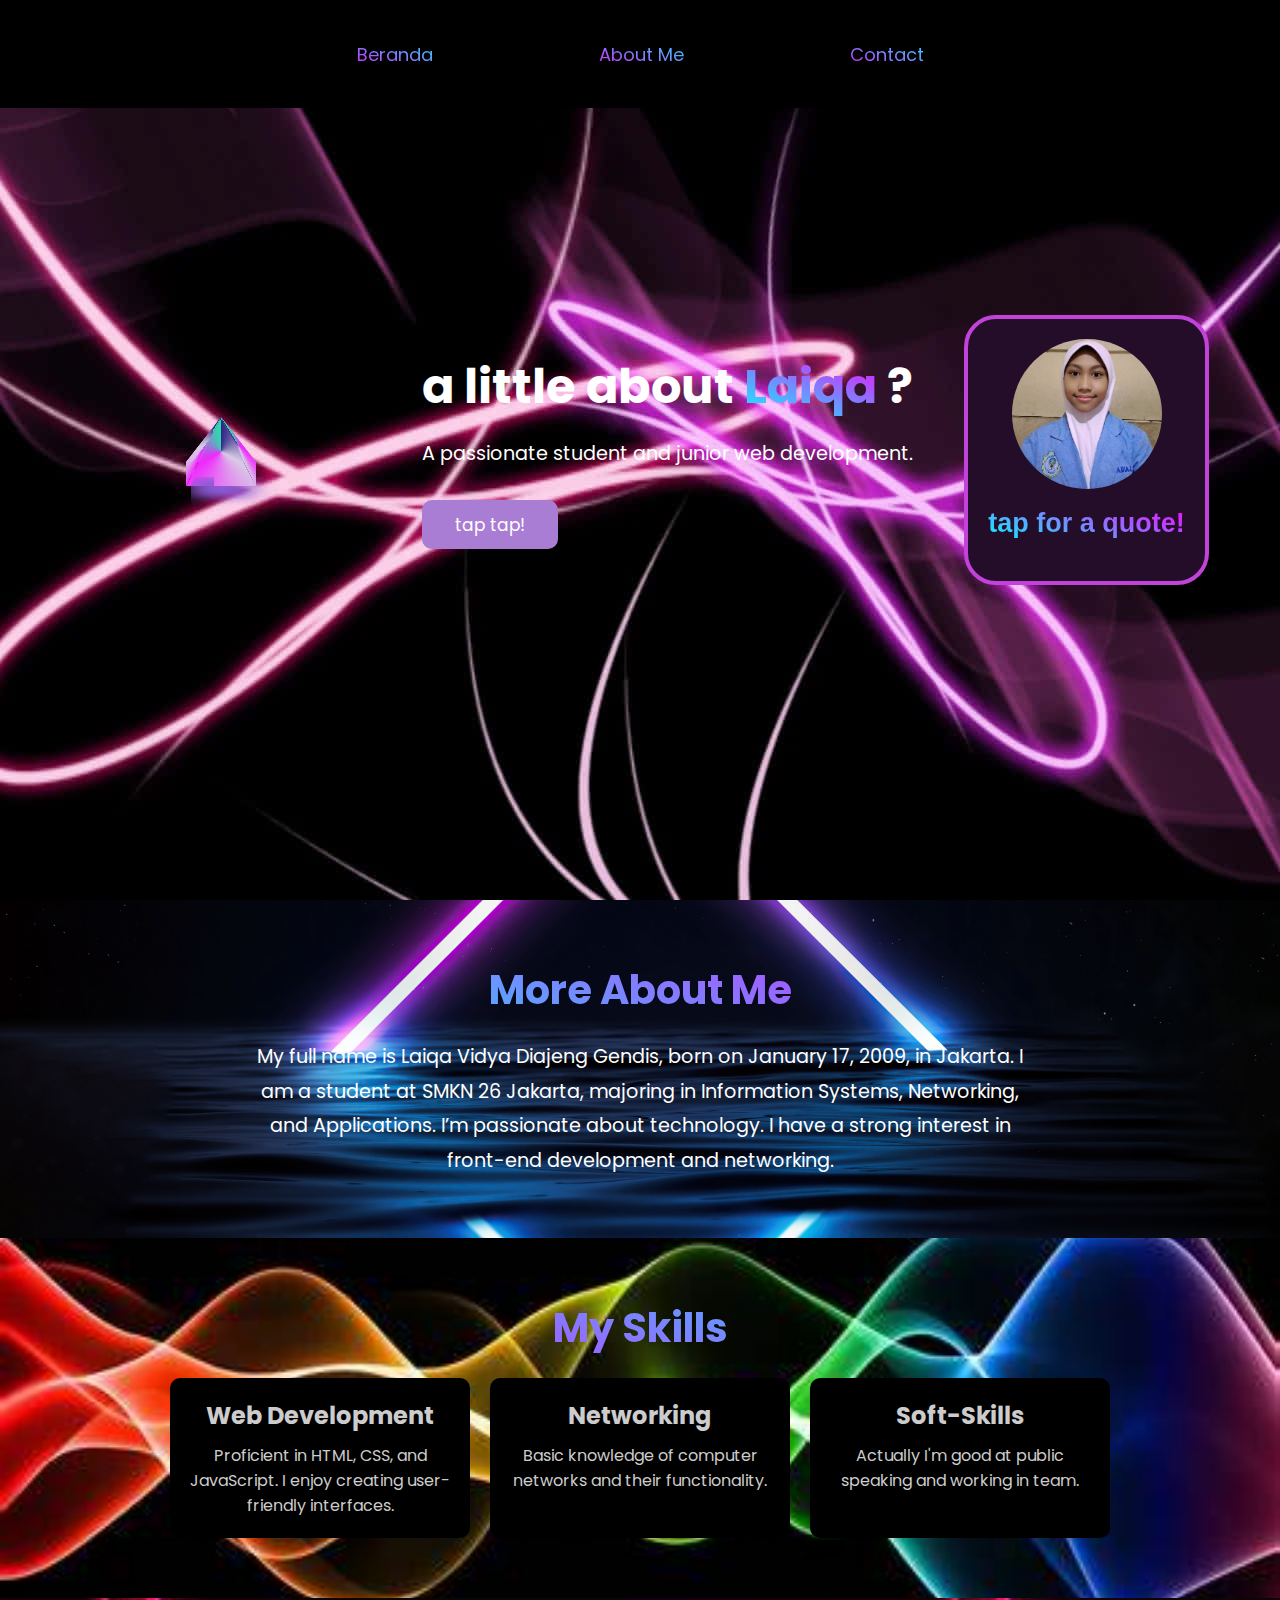
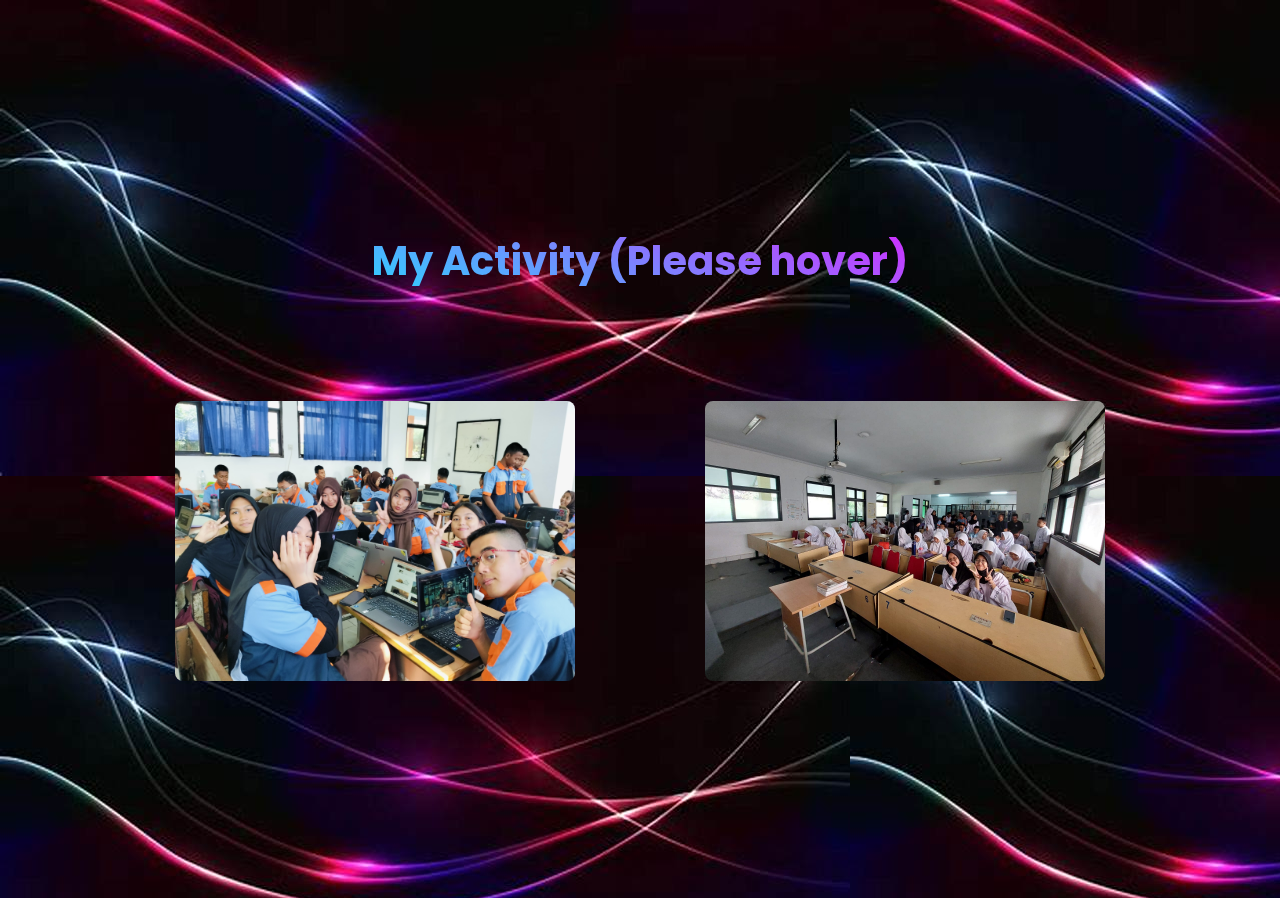
==== commit a6f107e0: "Update aboutme.html" ====
--- a/aboutme.html
+++ b/aboutme.html
@@ -44,7 +44,7 @@
             <div class="flip-card-inner">
               <div class="flip-card-front">
                 <div class="profile-image">
-                  <img src="Pass foto.jpg" alt="Pass photo of Laiqa">
+                  <img src="Pass foto.jpg" alt="Pass photo Laiqa">
                   <div class="name">
                     tap for a quote!
                   </div>
--- a/aboutme.css
+++ b/aboutme.css
@@ -137,7 +137,7 @@
 
 .hero {
     height: 100vh;
-    background: white url(img/bg3.jpg) center/cover;
+    background: white url(bg3.jpg) center/cover;
     display: flex;
     align-items: center;
     justify-content: space-evenly;
@@ -351,7 +351,7 @@
 /* About Section */
 .about {
     padding: 60px 20px;
-    background: white url(img/bg4.jpg) center/cover;
+    background: white url(bg4.jpg) center/cover;
     text-align: center;
     font-family: "poppins", sans-serif;
 }
@@ -376,7 +376,7 @@
 /* Skills Section */
 .skills {
     padding: 60px 20px;
-    background: white url(img/bg5.jpg) center/cover;
+    background: white url(bg5.jpg) center/cover;
     color: black;
     text-align: center;
     font-family: "poppins", sans-serif;
@@ -436,7 +436,7 @@
   align-items: center;
   justify-content: space-evenly;
   color: white;
-  background: url(img/bg.jpg);
+  background: url(bg.jpg);
   text-align: start;
   padding: 20px;
   font-family: "poppins", sans-serif;
